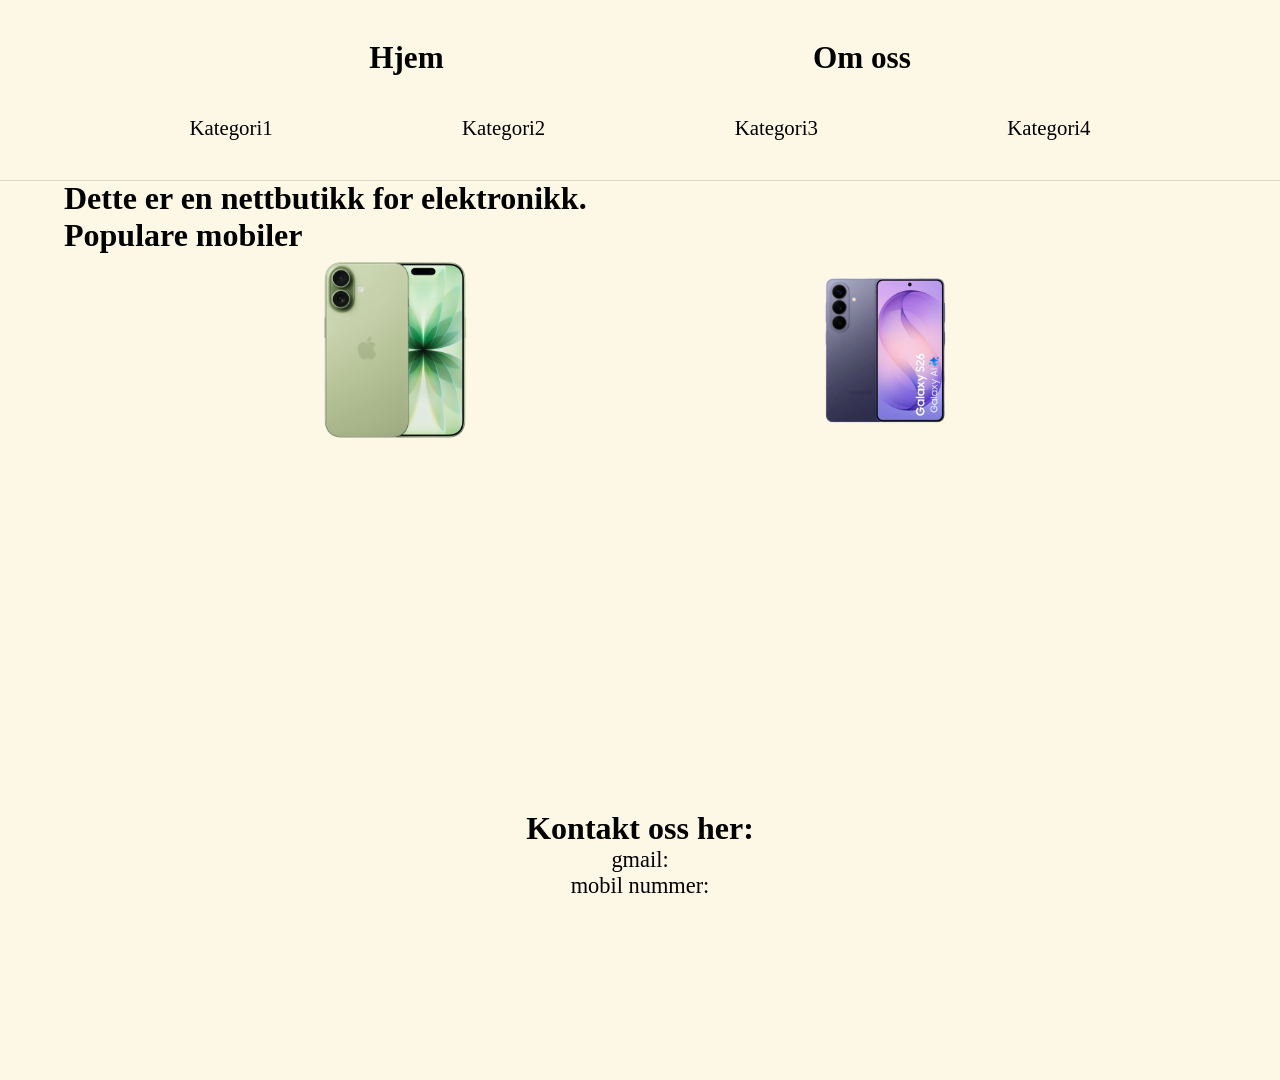
==== Nettbutikk_prosjekt/index.html @ c6d6596e "endringer i nav, lagt til noen bilder..." ====
<!DOCTYPE html>
<html lang="en">
<head>
    <meta charset="UTF-8">
    <meta name="viewport" content="width=device-width, initial-scale=1.0">
    <link rel="stylesheet" href="style.css">
    <title>Forside
    </title>
</head>
<body>
    <header>
        <nav>
            <h1><a href="index.html">Hjem</a></h1>
            <h1><a href="om_oss.html">Om oss</a></h1>
        </nav>
        <div class="kategorier">
            <p>Kategori1</p>
            <p>Kategori2</p>
            <p>Kategori3</p>
            <p>Kategori4</p>
        </div>
    </header>
    <main>
        <h1 >Dette er en nettbutikk for elektronikk.</h1>
        <h1 class="">Populare mobiler</h1>
        <div class="populare_mobiler">
            <img src="img/mobil/iphone17.png" width="15%" alt="">
            <img src="img/mobil/s26.png" width="15%" alt="">


        </div>

        <img src="" class="produkt" alt="">
        
    </main>
    <footer>
        <h1>Kontakt oss her:</h1>
        <p>gmail:</p>
        <p>mobil nummer:</p>

    </footer>

    <script src="script.js"></script>
</body>
</html>
---- Nettbutikk_prosjekt/style.css ----
*{
    margin: 0
}
body{
    font-family:'Times New Roman', Times, sans-serif;
    background-color: rgb(253, 247, 230);
    color: black;
}
header{
    display: flex;
    flex-direction: column;
    height: 20vh;
    font-size: 130%;
    box-shadow: 0px 0.03vh rgb(136, 136, 136);
    align-content:space-evenly;
    justify-content: space-evenly;

}
nav{
    display: flex;
    flex-direction: row;
    align-content: center;
    justify-content: space-evenly;
}
.kategorier{
    display: flex;
    flex-direction: row;
    align-content: center;
    justify-content: space-evenly;
}
main{
    display: flex;
    flex-direction: column;
    margin-left: 5vw;
    height: 70vh;
}
footer{
    display: flex;
    text-align: center;
    flex-direction: column;
    height: 30vh;
    box-shadow: 0px 0 0 0 10 rgb(136, 136, 136);
}
footer p{
    font-size: 140%;
}
.populare_mobiler{
    display: flex;
    justify-content: space-evenly;
    margin-left: -5vw;

}
a{
    text-decoration: none;
    color: black;
}
a:hover{
    text-decoration:underline black 2px;
}
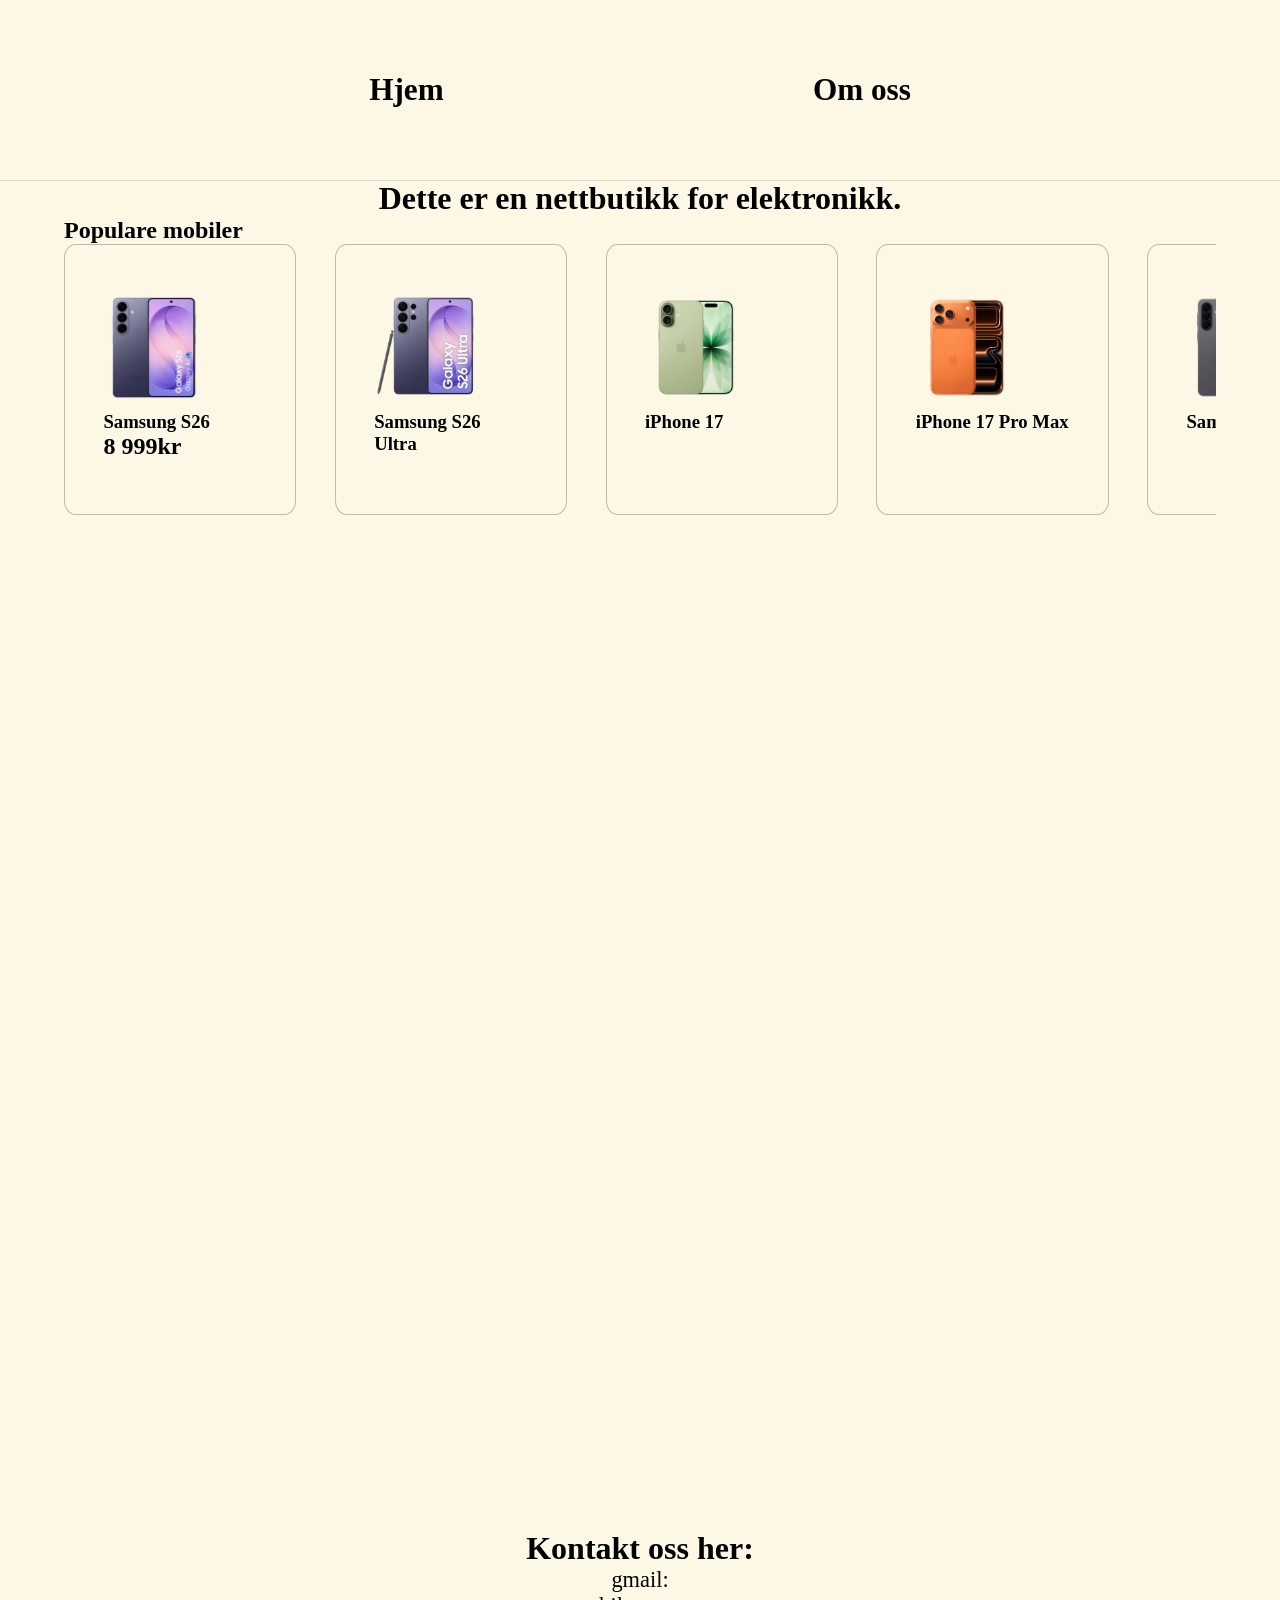
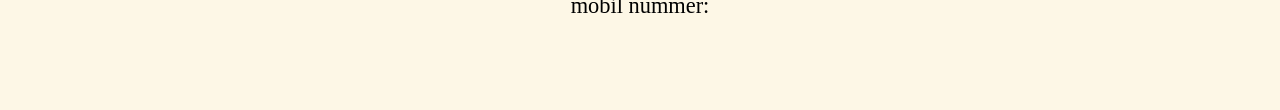
==== commit cfc46c81: "endinger i produkter" ====
--- a/Nettbutikk_prosjekt/index.html
+++ b/Nettbutikk_prosjekt/index.html
@@ -13,24 +13,58 @@
             <h1><a href="index.html">Hjem</a></h1>
             <h1><a href="om_oss.html">Om oss</a></h1>
         </nav>
-        <div class="kategorier">
-            <p>Kategori1</p>
-            <p>Kategori2</p>
-            <p>Kategori3</p>
-            <p>Kategori4</p>
-        </div>
     </header>
     <main>
         <h1 >Dette er en nettbutikk for elektronikk.</h1>
-        <h1 class="">Populare mobiler</h1>
-        <div class="populare_mobiler">
-            <img src="img/mobil/iphone17.png" width="15%" alt="">
-            <img src="img/mobil/s26.png" width="15%" alt="">
+        <h2 class="">Populare mobiler</h2>
 
 
+        <div class="populare_mobiler">
+            <div class="produkt">
+                <div class="produkt_bilde">
+                    <img src="img/mobil/s26.png" width="130vw" alt="">
+                </div>
+               <h3>Samsung S26</h3>
+               <h2>8 999kr</h2>
+            </div>
+            <div class="produkt">
+                <div class="produkt_bilde">
+                    <img src="img/mobil/S26_Ultra.png" alt="">
+                </div>
+                <h3>Samsung S26 Ultra</h3>
+            </div>
+            <div class="produkt">
+                <div class="produkt_bilde">
+                    <img src="img/mobil/iphone17.png"  alt="">
+                </div>
+                <h3>iPhone 17</h3>
+            </div>
+            <div class="produkt">
+                <div class="produkt_bilde">
+                    <img src="img/mobil/iPhone_17_pro_max.png"   alt="">
+                </div>
+                <h3>iPhone 17 Pro Max</h3>
+            </div>
+            <div class="produkt">
+                <div class="produkt_bilde">
+                    <img src="img/mobil/a57.png"   alt="">
+                </div>
+                <h3>Samsung a57</h3>
+            </div>
+            <div class="produkt">
+                <div class="produkt_bilde">
+                    <img src="img/mobil/iPhone_17_pro_max.png"  alt="">
+                </div>
+                <h3>iPhone 17 Pro Max</h3>
+            </div>
+            <div class="produkt">
+                <div class="produkt_bilde">
+                    <img src="img/mobil/iPhone_17_pro_max.png"  alt="">
+                </div>
+                <h3>iPhone 17 Pro Max</h3>
+            </div>
         </div>
 
-        <img src="" class="produkt" alt="">
         
     </main>
     <footer>
--- a/Nettbutikk_prosjekt/style.css
+++ b/Nettbutikk_prosjekt/style.css
@@ -32,13 +32,14 @@
     display: flex;
     flex-direction: column;
     margin-left: 5vw;
-    height: 70vh;
+    margin-right: 5vw;
+    height: 150vh;
 }
 footer{
     display: flex;
     text-align: center;
     flex-direction: column;
-    height: 30vh;
+    height: 20vh;
     box-shadow: 0px 0 0 0 10 rgb(136, 136, 136);
 }
 footer p{
@@ -46,9 +47,43 @@
 }
 .populare_mobiler{
     display: flex;
-    justify-content: space-evenly;
-    margin-left: -5vw;
+    flex-direction: row;
+    justify-content: space-between;
+    width: 100%;
+    height: 23vw;
+    overflow-x: scroll;
+    overflow-y: hidden;
+    scroll-behavior: smooth;
+    -webkit-overflow-scrolling: touch;
+    
+    
+}
+.produkt{
+    padding: 3vw;
+    width: 12vw;
+    height: 15vw;
+    border: 0.1vw solid rgba(99, 99, 99, 0.411);
+    border-radius: 5%;
+    flex-shrink: 0;
+    margin-right: 3vw;
+}
+.produkt_bilde{
+    display: flex;
+    justify-content: center;
+    align-items: center;
+    width: 8vw;
+    height: 10vw;
 
+}
+.produkt_bilde img{
+    display: flex;
+    width: 100%;
+    height: 100%;
+    object-fit: contain;
+}
+
+.produkt:hover{
+    border: 0.15vw solid rgba(99, 99, 99, 0.911);
 }
 a{
     text-decoration: none;
@@ -56,4 +91,7 @@
 }
 a:hover{
     text-decoration:underline black 2px;
+}
+h1{
+    text-align: center;
 }
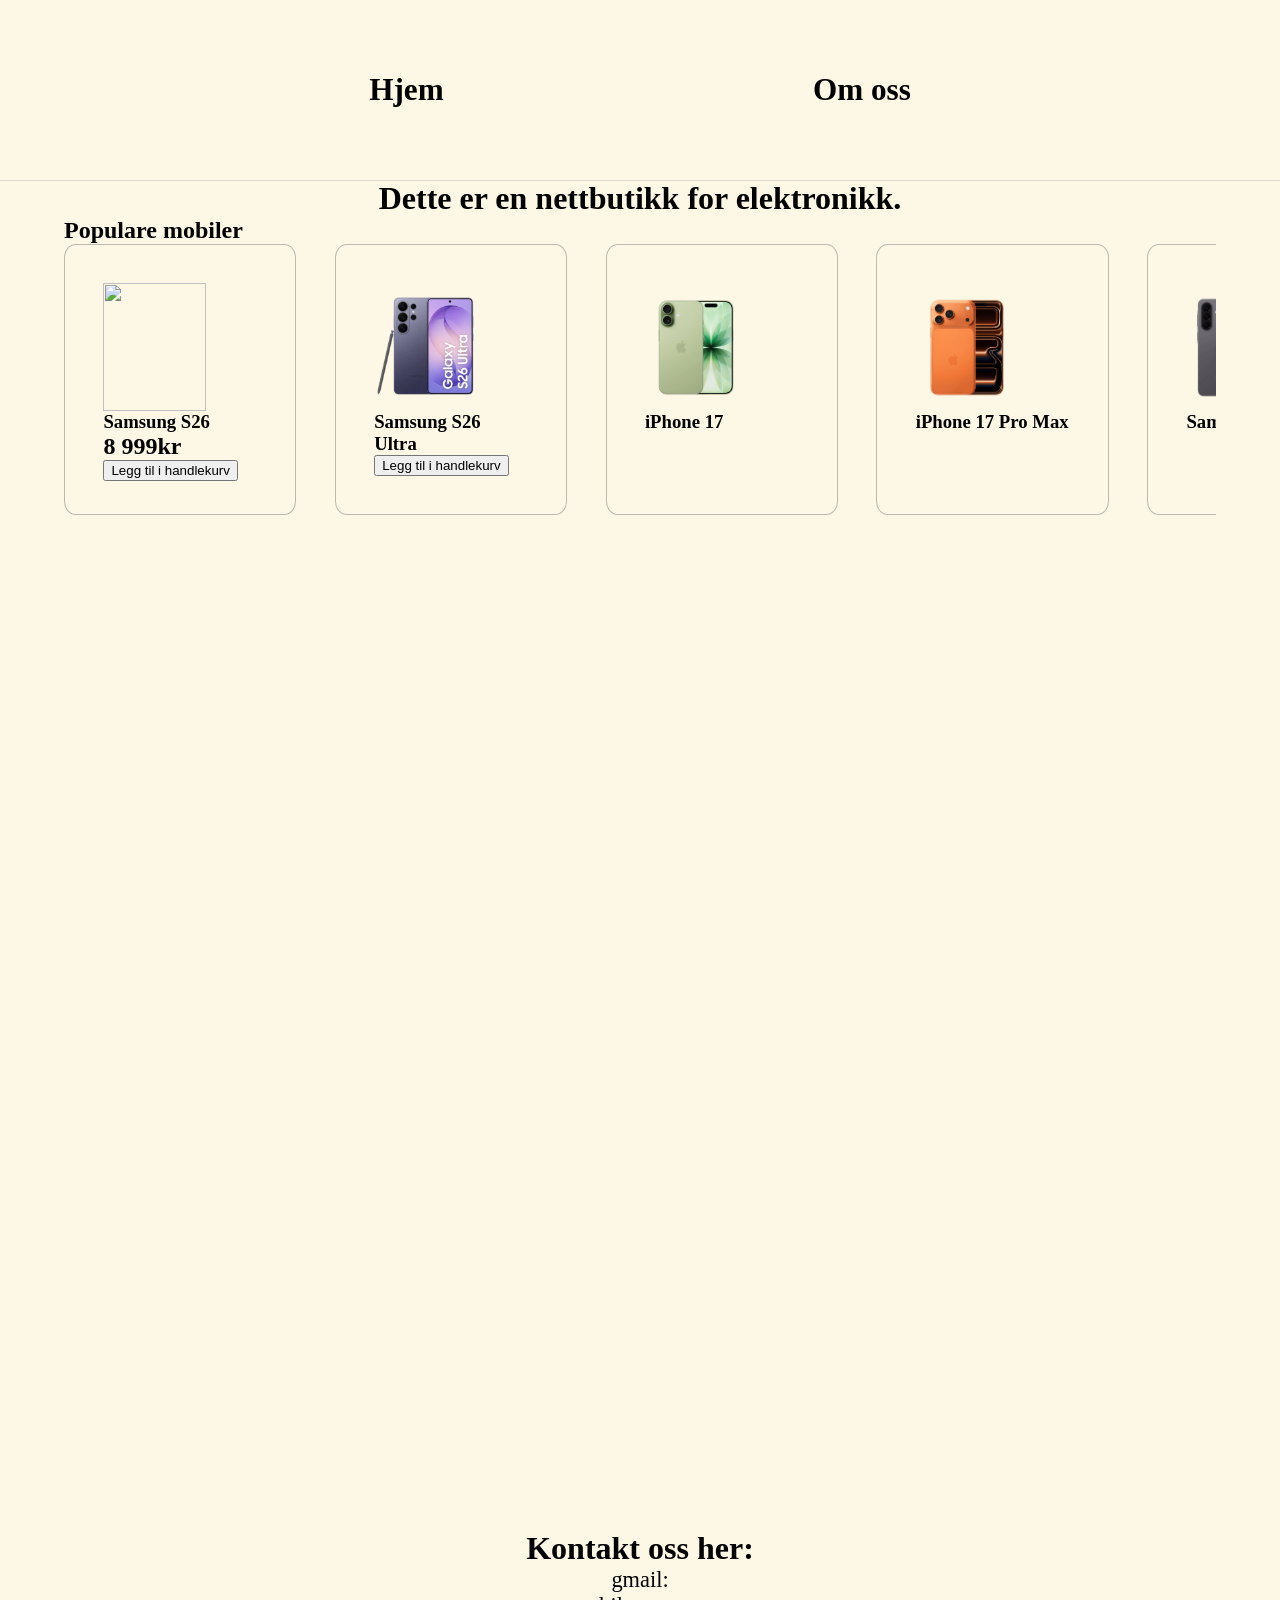
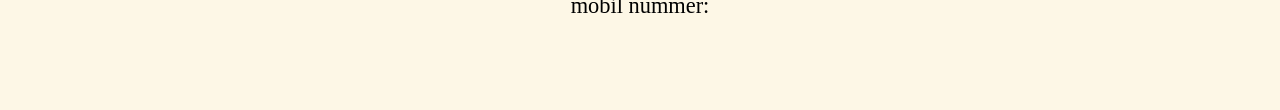
==== commit da0c9ed6: "begynte med å lage handlekurv men brukte lang tid på å feilsøke et problem." ====
--- a/Nettbutikk_prosjekt/index.html
+++ b/Nettbutikk_prosjekt/index.html
@@ -22,16 +22,18 @@
         <div class="populare_mobiler">
             <div class="produkt">
                 <div class="produkt_bilde">
-                    <img src="img/mobil/s26.png" width="130vw" alt="">
+                    <img src="${produkt.bilde}" width="130vw" alt="">
                 </div>
                <h3>Samsung S26</h3>
                <h2>8 999kr</h2>
+               <button class="kjopKnapp" data-id="1">Legg til i handlekurv</button>
             </div>
             <div class="produkt">
                 <div class="produkt_bilde">
                     <img src="img/mobil/S26_Ultra.png" alt="">
                 </div>
                 <h3>Samsung S26 Ultra</h3>
+                <button class="kjopKnapp" data-id="2">Legg til i handlekurv</button>
             </div>
             <div class="produkt">
                 <div class="produkt_bilde">
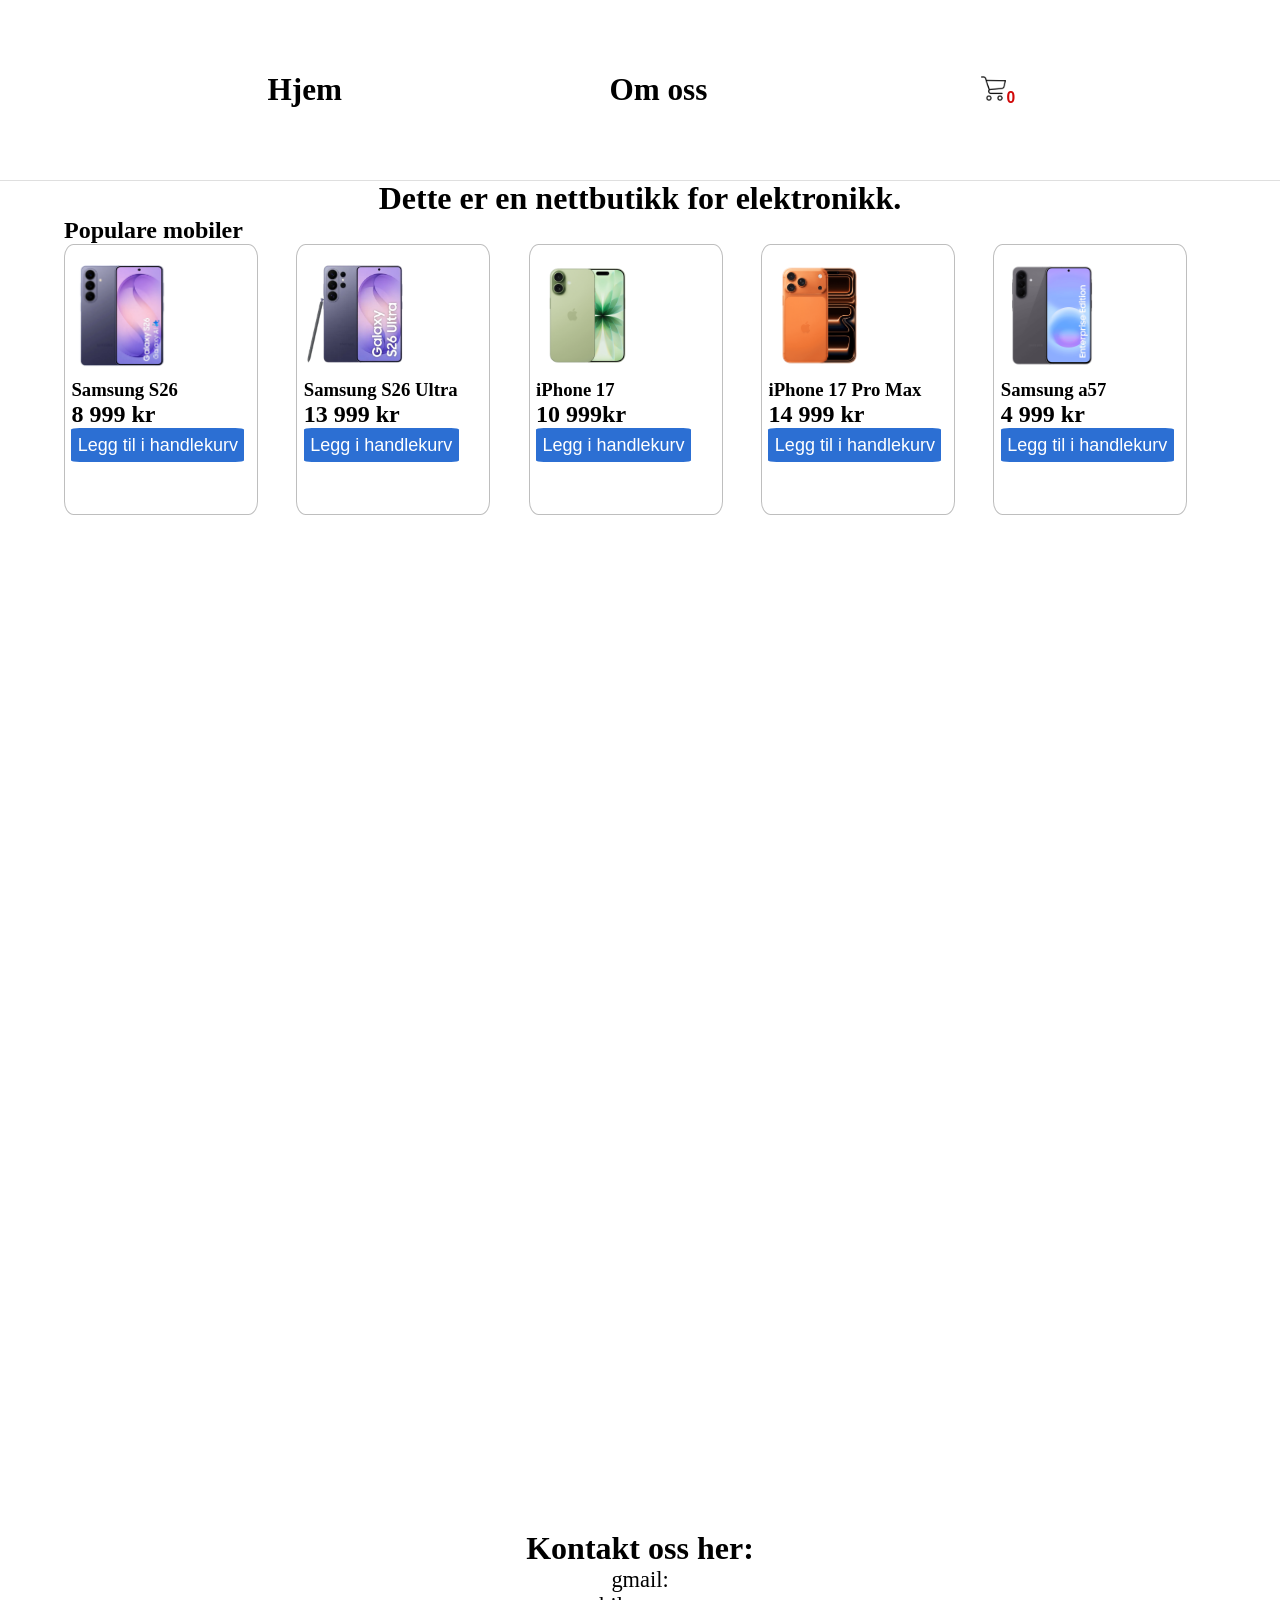
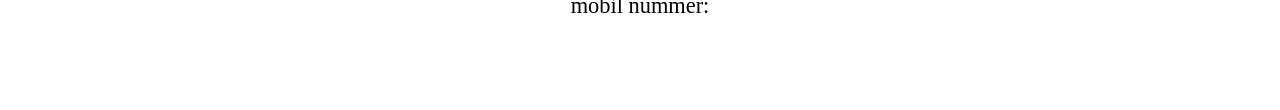
==== commit 8cc28618: "jobbet videre med handlekurv, endret uien og mer" ====
--- a/Nettbutikk_prosjekt/index.html
+++ b/Nettbutikk_prosjekt/index.html
@@ -12,8 +12,14 @@
         <nav>
             <h1><a href="index.html">Hjem</a></h1>
             <h1><a href="om_oss.html">Om oss</a></h1>
+            <button id="kurvKnapp">
+                    <img src="img/shopping-cart.png" alt="">
+                    <span id="antallKurv"><h3>0</h3></span>
+            </button>
         </nav>
     </header>
+
+
     <main>
         <h1 >Dette er en nettbutikk for elektronikk.</h1>
         <h2 class="">Populare mobiler</h2>
@@ -22,10 +28,10 @@
         <div class="populare_mobiler">
             <div class="produkt">
                 <div class="produkt_bilde">
-                    <img src="${produkt.bilde}" width="130vw" alt="">
+                    <img src="img/mobil/s26.png" width="130vw" alt="">
                 </div>
                <h3>Samsung S26</h3>
-               <h2>8 999kr</h2>
+               <h2>8 999 kr</h2>
                <button class="kjopKnapp" data-id="1">Legg til i handlekurv</button>
             </div>
             <div class="produkt">
@@ -33,25 +39,32 @@
                     <img src="img/mobil/S26_Ultra.png" alt="">
                 </div>
                 <h3>Samsung S26 Ultra</h3>
-                <button class="kjopKnapp" data-id="2">Legg til i handlekurv</button>
+                <h2>13 999 kr</h2>
+                <button class="kjopKnapp" data-id="2">Legg i handlekurv</button>
             </div>
             <div class="produkt">
                 <div class="produkt_bilde">
                     <img src="img/mobil/iphone17.png"  alt="">
                 </div>
                 <h3>iPhone 17</h3>
+                <h2>10 999kr</h2>
+                <button class="kjopKnapp" data-id="3">Legg i handlekurv</button>
             </div>
             <div class="produkt">
                 <div class="produkt_bilde">
                     <img src="img/mobil/iPhone_17_pro_max.png"   alt="">
                 </div>
                 <h3>iPhone 17 Pro Max</h3>
+                <h2>14 999 kr</h2>
+                <button class="kjopKnapp" data-id="4">Legg til i handlekurv</button>
             </div>
             <div class="produkt">
                 <div class="produkt_bilde">
                     <img src="img/mobil/a57.png"   alt="">
                 </div>
                 <h3>Samsung a57</h3>
+                <h2>4 999 kr</h2>
+                <button class="kjopKnapp" data-id="5">Legg til i handlekurv</button>
             </div>
             <div class="produkt">
                 <div class="produkt_bilde">
--- a/Nettbutikk_prosjekt/style.css
+++ b/Nettbutikk_prosjekt/style.css
@@ -3,7 +3,7 @@
 }
 body{
     font-family:'Times New Roman', Times, sans-serif;
-    background-color: rgb(253, 247, 230);
+    background-color: rgb(255, 255, 255);
     color: black;
 }
 header{
@@ -59,9 +59,9 @@
     
 }
 .produkt{
-    padding: 3vw;
-    width: 12vw;
-    height: 15vw;
+    padding: 0.5vw;
+    width: 14vw;
+    height: 20vw;
     border: 0.1vw solid rgba(99, 99, 99, 0.411);
     border-radius: 5%;
     flex-shrink: 0;
@@ -82,9 +82,7 @@
     object-fit: contain;
 }
 
-.produkt:hover{
-    border: 0.15vw solid rgba(99, 99, 99, 0.911);
-}
+
 a{
     text-decoration: none;
     color: black;
@@ -94,4 +92,30 @@
 }
 h1{
     text-align: center;
+}
+#antallKurv{
+    color: rgb(209, 9, 9);
+    margin-top: 1vw;
+    position:fixed;
+}
+#kurvKnapp{
+    background-color: rgb(0,0,0,0);
+
+    border: 0;
+    
+}
+#kurvKnapp img{
+    width: 2vw;
+}
+.kjopKnapp{
+    background-color: rgb(44, 111, 211);
+    color: rgb(255, 255, 255);
+    font-size: large;
+    border: 0;
+    padding: 0.5vw;
+    border-radius: 5%;
+
+}
+.kjopKnapp:hover{
+    background-color: rgb(52, 99, 170);
 }
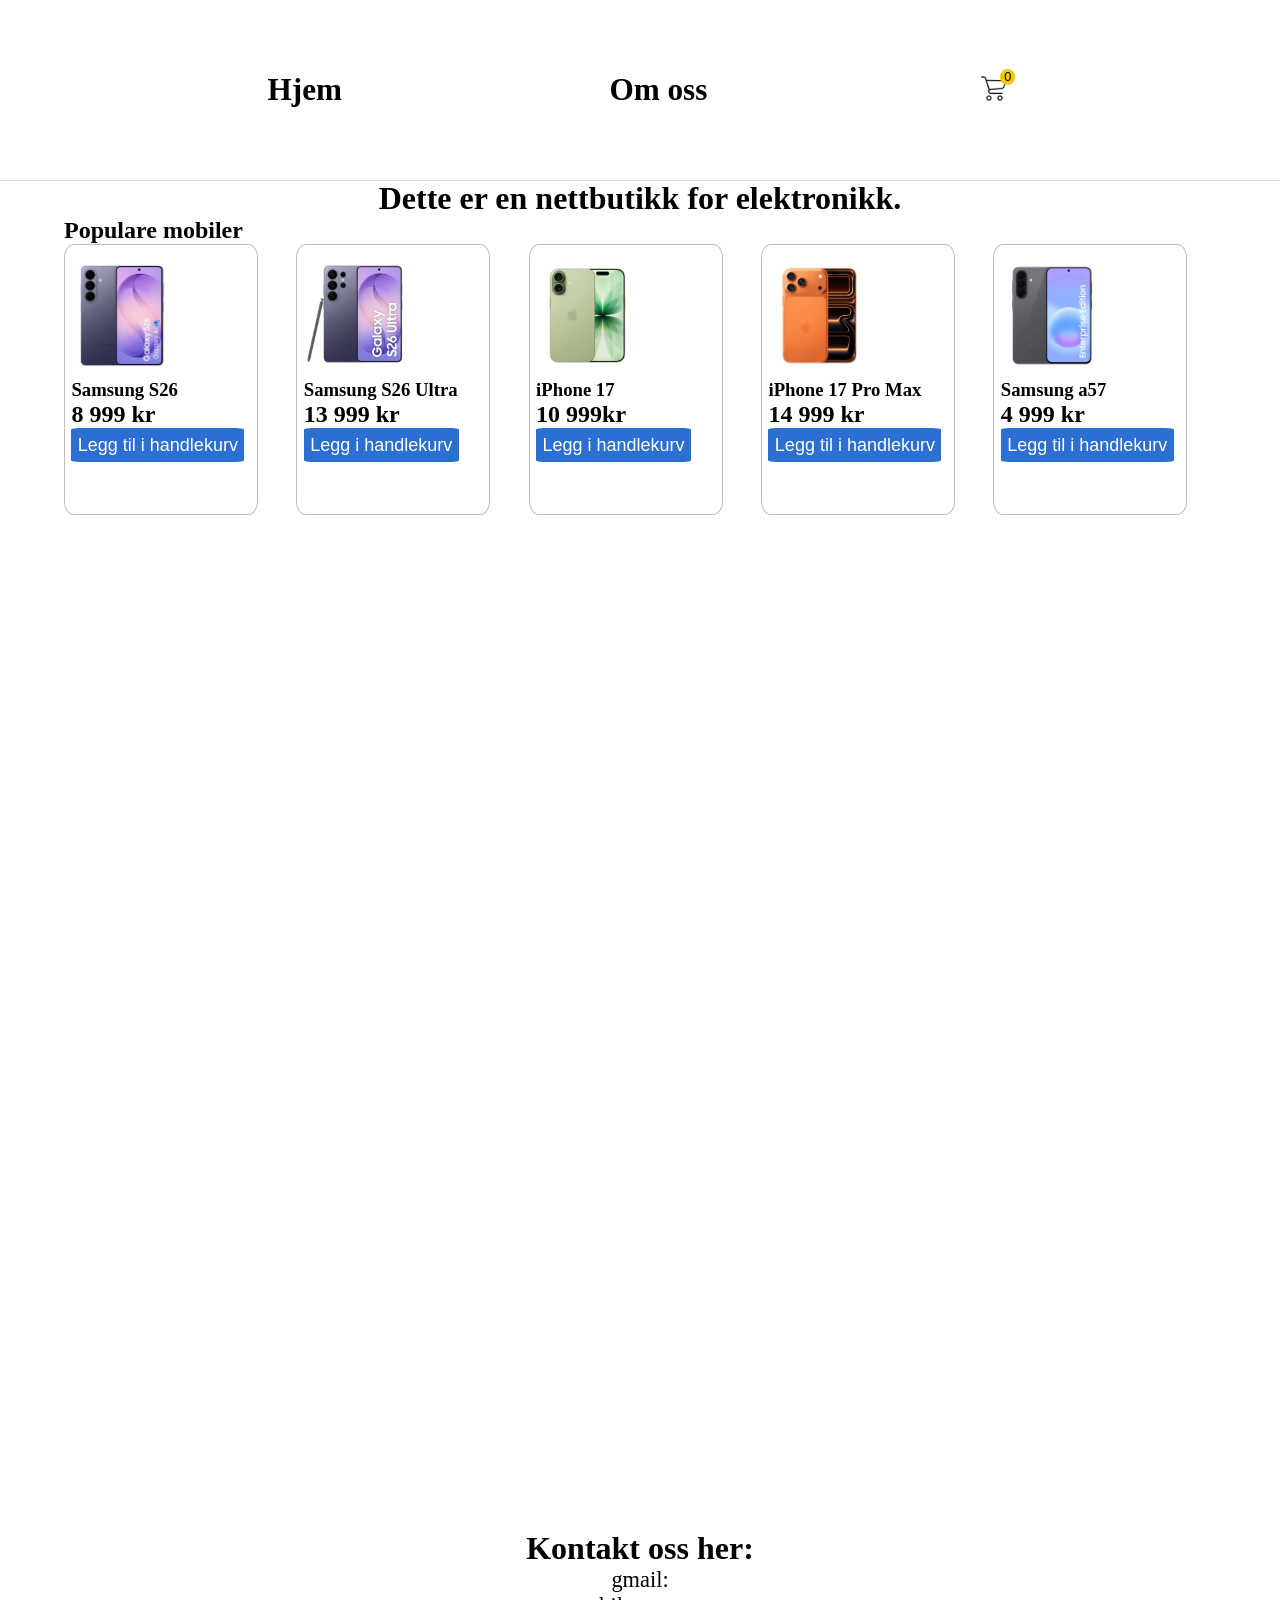
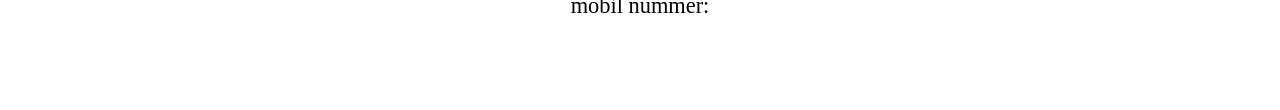
==== commit 57d2be7b: "ble nesten ferdig med handlekurv, men fikk problemer med å lukke handlekurven" ====
--- a/Nettbutikk_prosjekt/index.html
+++ b/Nettbutikk_prosjekt/index.html
@@ -14,7 +14,7 @@
             <h1><a href="om_oss.html">Om oss</a></h1>
             <button id="kurvKnapp">
                     <img src="img/shopping-cart.png" alt="">
-                    <span id="antallKurv"><h3>0</h3></span>
+                    <span style="text-justify: center"  id="antallKurv">0</span>
             </button>
         </nav>
     </header>
@@ -90,5 +90,23 @@
     </footer>
 
     <script src="script.js"></script>
+
+<div id="kurvPopup" class="popup">
+
+    <div class="kurvInnhold">
+
+            <button id="lukkKurv">X</button>
+
+                <h2>Handlekurv</h2>
+
+            <div id="kurvListe"></div>|
+
+        <p id="totalPris"></p>
+
+    </div>
+
+</div>
+
+
 </body>
 </html>
--- a/Nettbutikk_prosjekt/style.css
+++ b/Nettbutikk_prosjekt/style.css
@@ -94,9 +94,18 @@
     text-align: center;
 }
 #antallKurv{
-    color: rgb(209, 9, 9);
-    margin-top: 1vw;
-    position:fixed;
+    display: flex;
+    font-size: 1vw;
+    background-color: rgb(240, 200, 0);
+    border-radius: 50%;
+    margin-left: -0.5vw;
+    margin-top: -0.5vw;
+    width: 1.2vw;
+    height: 1.2vw;
+    display: inline-block;
+    position: absolute;
+    padding: auto;
+
 }
 #kurvKnapp{
     background-color: rgb(0,0,0,0);
@@ -106,6 +115,10 @@
 }
 #kurvKnapp img{
     width: 2vw;
+}
+#kurvKnapp:hover{
+    background-color: rgba(6, 6, 6, 0.166);
+    border-radius: 20%;
 }
 .kjopKnapp{
     background-color: rgb(44, 111, 211);
@@ -118,4 +131,25 @@
 }
 .kjopKnapp:hover{
     background-color: rgb(52, 99, 170);
-}+}
+
+.popup {
+    display:none;
+
+    position: fixed;
+    inset: 0;
+
+    background-color: rgba(0, 0, 0, 0.7);
+
+    justify-content: center;
+    align-items: center;
+}
+
+.kurvInnhold {
+    background-color: white;
+    padding: 25px;
+    width: 400px;
+    max-width: 90%;
+
+    border-radius: 10px;
+}
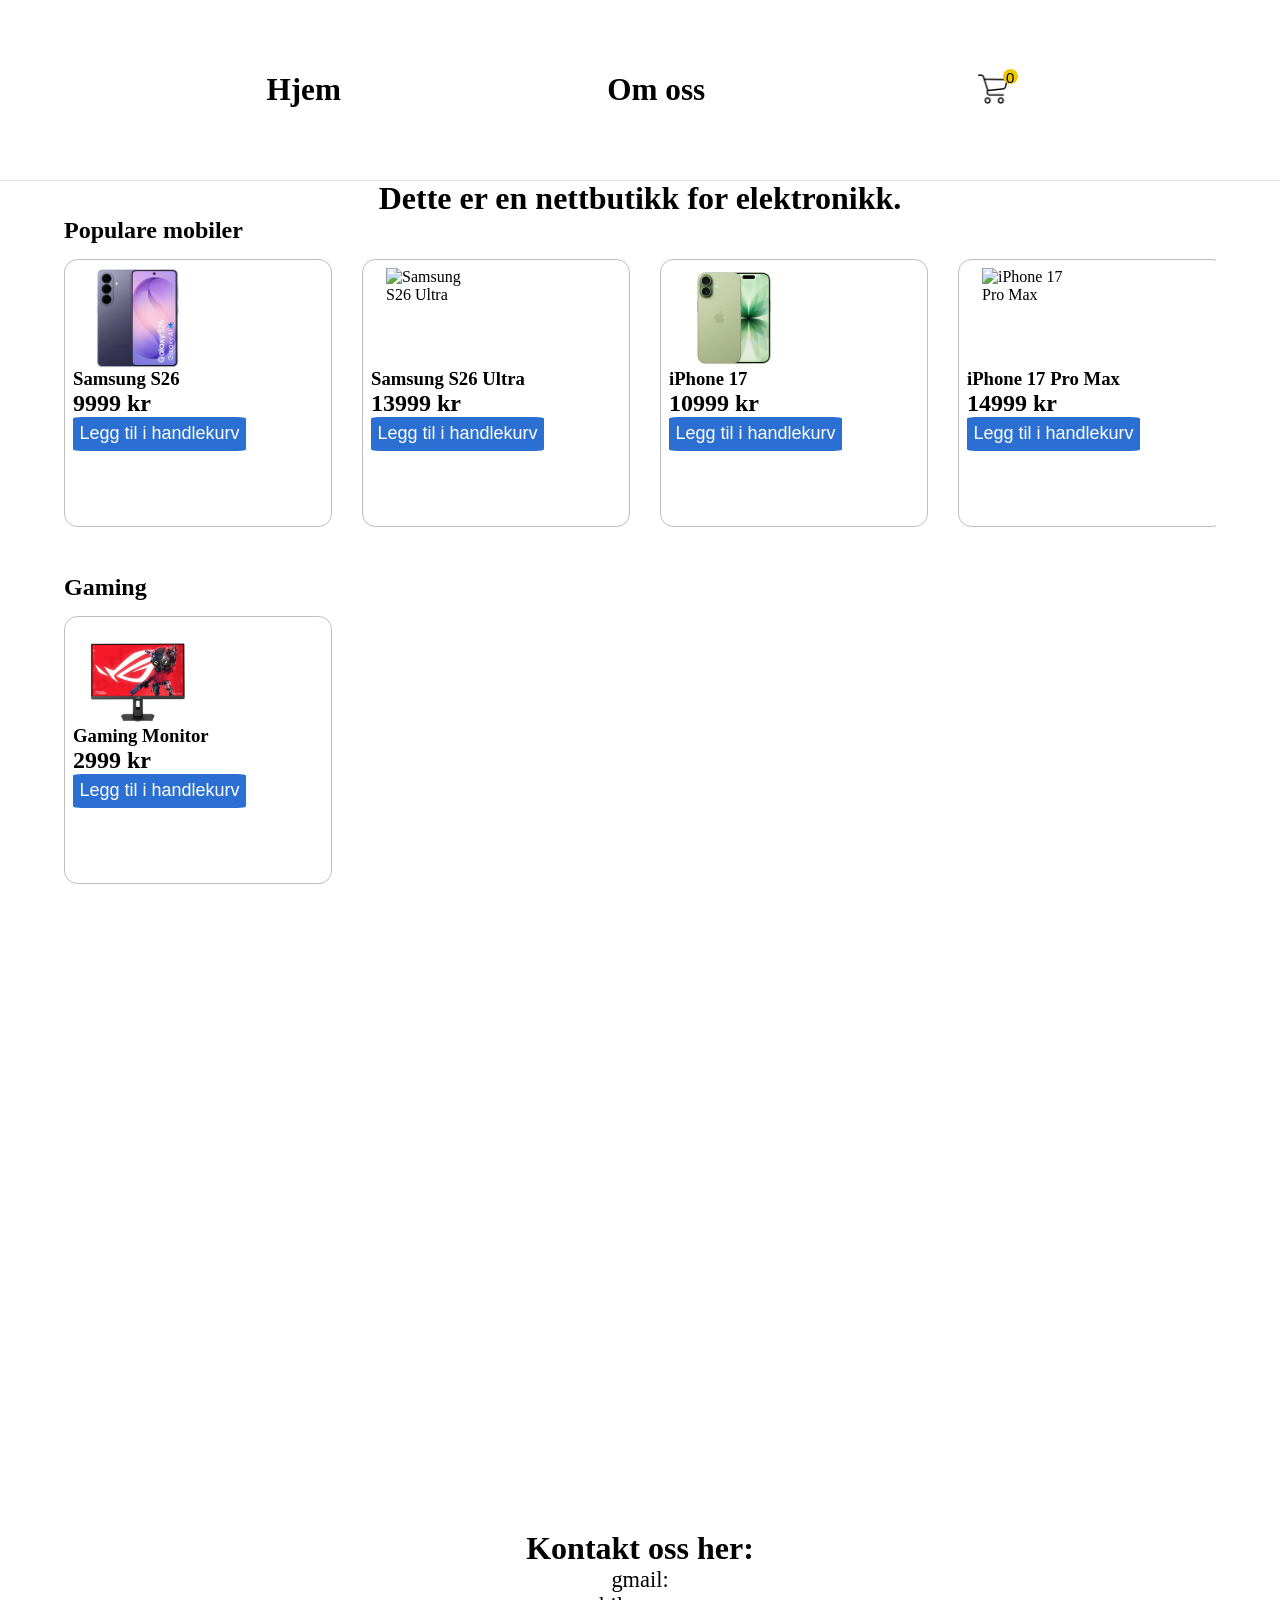
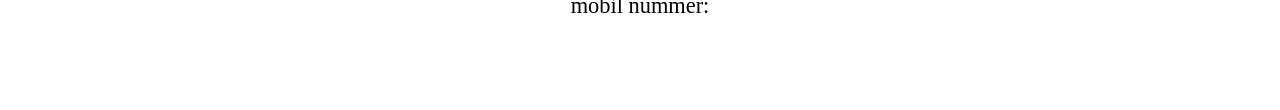
==== commit f7223fea: "gjorde at produktene i html en blir lagd i javascript, endringer i nav baren og css" ====
--- a/Nettbutikk_prosjekt/index.html
+++ b/Nettbutikk_prosjekt/index.html
@@ -22,65 +22,13 @@
 
     <main>
         <h1 >Dette er en nettbutikk for elektronikk.</h1>
-        <h2 class="">Populare mobiler</h2>
 
+        <h2 class="">Populare mobiler</h2> 
+        <div id="populareMobiler" class="produktListe"></div>
 
-        <div class="populare_mobiler">
-            <div class="produkt">
-                <div class="produkt_bilde">
-                    <img src="img/mobil/s26.png" width="130vw" alt="">
-                </div>
-               <h3>Samsung S26</h3>
-               <h2>8 999 kr</h2>
-               <button class="kjopKnapp" data-id="1">Legg til i handlekurv</button>
-            </div>
-            <div class="produkt">
-                <div class="produkt_bilde">
-                    <img src="img/mobil/S26_Ultra.png" alt="">
-                </div>
-                <h3>Samsung S26 Ultra</h3>
-                <h2>13 999 kr</h2>
-                <button class="kjopKnapp" data-id="2">Legg i handlekurv</button>
-            </div>
-            <div class="produkt">
-                <div class="produkt_bilde">
-                    <img src="img/mobil/iphone17.png"  alt="">
-                </div>
-                <h3>iPhone 17</h3>
-                <h2>10 999kr</h2>
-                <button class="kjopKnapp" data-id="3">Legg i handlekurv</button>
-            </div>
-            <div class="produkt">
-                <div class="produkt_bilde">
-                    <img src="img/mobil/iPhone_17_pro_max.png"   alt="">
-                </div>
-                <h3>iPhone 17 Pro Max</h3>
-                <h2>14 999 kr</h2>
-                <button class="kjopKnapp" data-id="4">Legg til i handlekurv</button>
-            </div>
-            <div class="produkt">
-                <div class="produkt_bilde">
-                    <img src="img/mobil/a57.png"   alt="">
-                </div>
-                <h3>Samsung a57</h3>
-                <h2>4 999 kr</h2>
-                <button class="kjopKnapp" data-id="5">Legg til i handlekurv</button>
-            </div>
-            <div class="produkt">
-                <div class="produkt_bilde">
-                    <img src="img/mobil/iPhone_17_pro_max.png"  alt="">
-                </div>
-                <h3>iPhone 17 Pro Max</h3>
-            </div>
-            <div class="produkt">
-                <div class="produkt_bilde">
-                    <img src="img/mobil/iPhone_17_pro_max.png"  alt="">
-                </div>
-                <h3>iPhone 17 Pro Max</h3>
-            </div>
-        </div>
+        <h2>Gaming</h2> 
+        <div id="gamingProdukter" class="produktListe"></div>
 
-        
     </main>
     <footer>
         <h1>Kontakt oss her:</h1>
@@ -89,7 +37,7 @@
 
     </footer>
 
-    <script src="script.js"></script>
+    
 
 <div id="kurvPopup" class="popup">
 
@@ -107,6 +55,7 @@
 
 </div>
 
+<script src="script.js" defer></script>
 
 </body>
 </html>
--- a/Nettbutikk_prosjekt/style.css
+++ b/Nettbutikk_prosjekt/style.css
@@ -45,39 +45,38 @@
 footer p{
     font-size: 140%;
 }
-.populare_mobiler{
+.produktListe{
     display: flex;
     flex-direction: row;
     justify-content: space-between;
     width: 100%;
-    height: 23vw;
+    height: 300px;
+    margin-top: 15px;
+    margin-bottom: 15px ;
     overflow-x: scroll;
     overflow-y: hidden;
     scroll-behavior: smooth;
     -webkit-overflow-scrolling: touch;
-    
-    
 }
 .produkt{
-    padding: 0.5vw;
-    width: 14vw;
-    height: 20vw;
-    border: 0.1vw solid rgba(99, 99, 99, 0.411);
+    padding: 8px;
+    width: 250px;
+    height: 250px;
+    border: 1px solid rgba(99, 99, 99, 0.411);
     border-radius: 5%;
     flex-shrink: 0;
-    margin-right: 3vw;
+    margin-right: 30px;
 }
 .produkt_bilde{
     display: flex;
     justify-content: center;
     align-items: center;
-    width: 8vw;
-    height: 10vw;
-
+    width: 130px;
+    height: 100px;
 }
 .produkt_bilde img{
     display: flex;
-    width: 100%;
+    width: 100px;
     height: 100%;
     object-fit: contain;
 }
@@ -95,13 +94,13 @@
 }
 #antallKurv{
     display: flex;
-    font-size: 1vw;
+    font-size: 15px;
     background-color: rgb(240, 200, 0);
     border-radius: 50%;
-    margin-left: -0.5vw;
-    margin-top: -0.5vw;
-    width: 1.2vw;
-    height: 1.2vw;
+    margin-left: -5px;
+    margin-top: -5px;
+    width: 15px;
+    height: 15px;
     display: inline-block;
     position: absolute;
     padding: auto;
@@ -114,7 +113,10 @@
     
 }
 #kurvKnapp img{
-    width: 2vw;
+    width: 30px;
+}
+#lukkKurv{
+    background-color: rgba(0, 0, 0, 0.295);
 }
 #kurvKnapp:hover{
     background-color: rgba(6, 6, 6, 0.166);
@@ -153,3 +155,6 @@
 
     border-radius: 10px;
 }
+#kurvPopup{
+    display: none;
+}
